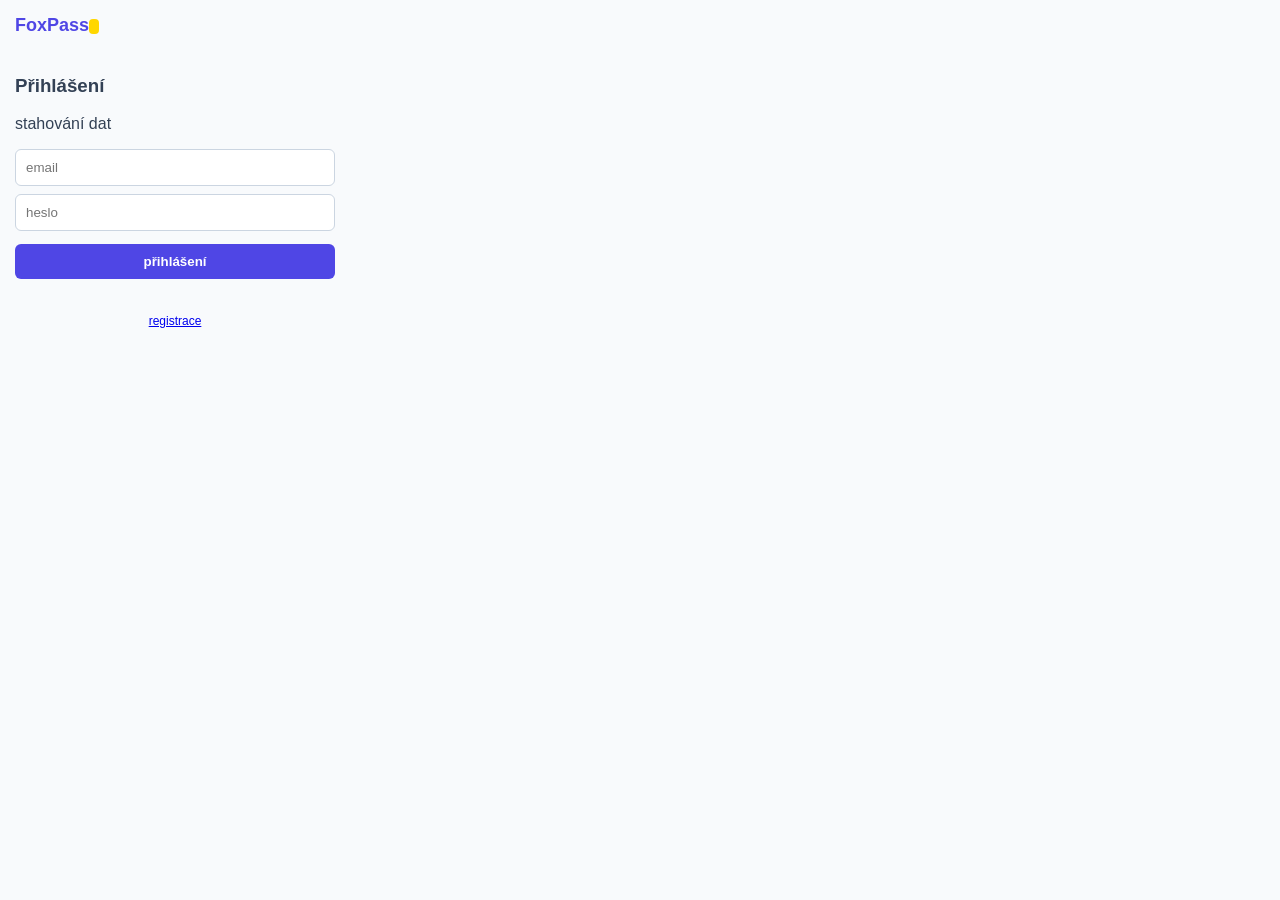
==== rocnikova_prace_v2/index.html @ ab2feee9 "copy from previous" ====
<!DOCTYPE html>
<html lang="cs">

<head>
    <meta charset="UTF-8">
    <title>FoxPass</title>
    <link rel="stylesheet" href="style.css">
</head>

<body>
    <div class="app-container">
        <header>
            <h1>FoxPass <span class="badge"></span></h1>
            <button id="btn-logout" class="hidden" title="Odhlásit"></button>
        </header>
        <div id="screen-auth">
            <h3 id="auth-title">Přihlášení</h3>
            <p class="subtitle" id="auth-sub">stahování dat</p>
            <div class="input-group">
                <input type="email" id="email" placeholder="email">
            </div>
            <div class="input-group">
                <input type="password" id="password" placeholder="heslo">
            </div>
            <button id="btn-submit" class="btn btn-primary">přihlášení</button>
            <div id="error-msg" class="error"></div>          
            <p class="switch-link">
                <a href="#" id="toggle-mode">registrace</a>
            </p>
        </div>

        <div id="screen-vault" class="hidden">
            <div class="add-box">
                <input type="text" id="site" placeholder="Web (např. facebook.com)">
                <input type="text" id="login" placeholder="Jméno / Email">
                <input type="password" id="pass" placeholder="Heslo">
                <button id="btn-save" class="btn btn-secondary">uložit na cloud</button>
            </div>
            <h3 class="list-title">hesla</h3>
            <div id="loading" class="hidden">synchronizace</div>
            <div id="vault-list"></div>
        </div>
    </div>
    
    <script src="popup.js"></script>
</body>
</html>
---- rocnikova_prace_v2/style.css ----
html, body {
    width: 350px;
    height: 500px;
    margin: 0;
    padding: 0;
    overflow: hidden;
}

body { 
    font-family: sans-serif; 
    background: #f8fafc; 
    color: #334155; 
}

.app-container { 
    width: 100%; 
    height: 100%; 
    padding: 15px; 
    box-sizing: border-box; 
    display: flex; 
    flex-direction: column; 
}

header { display: flex; justify-content: space-between; align-items: center; margin-bottom: 20px; }
h1 { font-size: 18px; margin: 0; color: #4f46e5; }
.badge { background: gold; color: black; font-size: 10px; padding: 2px 5px; border-radius: 4px; vertical-align: middle; }
.hidden { display: none !important; }

input { width: 100%; padding: 10px; margin-bottom: 8px; border: 1px solid #cbd5e1; border-radius: 6px; box-sizing: border-box; }
input:focus { outline: 2px solid #4f46e5; }

.btn { width: 100%; padding: 10px; border: none; border-radius: 6px; cursor: pointer; font-weight: bold; margin-top: 5px; }
.btn-primary { background: #4f46e5; color: white; }
.btn-secondary { background: #e2e8f0; color: #334155; }

.error { color: #ef4444; font-size: 12px; margin-top: 5px; text-align: center; height: 15px;}
.switch-link { text-align: center; margin-top: 15px; font-size: 12px; }

.vault-item { background: white; border: 1px solid #e2e8f0; padding: 10px; border-radius: 8px; margin-bottom: 8px; display: flex; justify-content: space-between; align-items: center; }
.icon-btn { background: none; border: none; cursor: pointer; font-size: 18px; padding: 5px; }
.icon-btn:hover { transform: scale(1.2); }
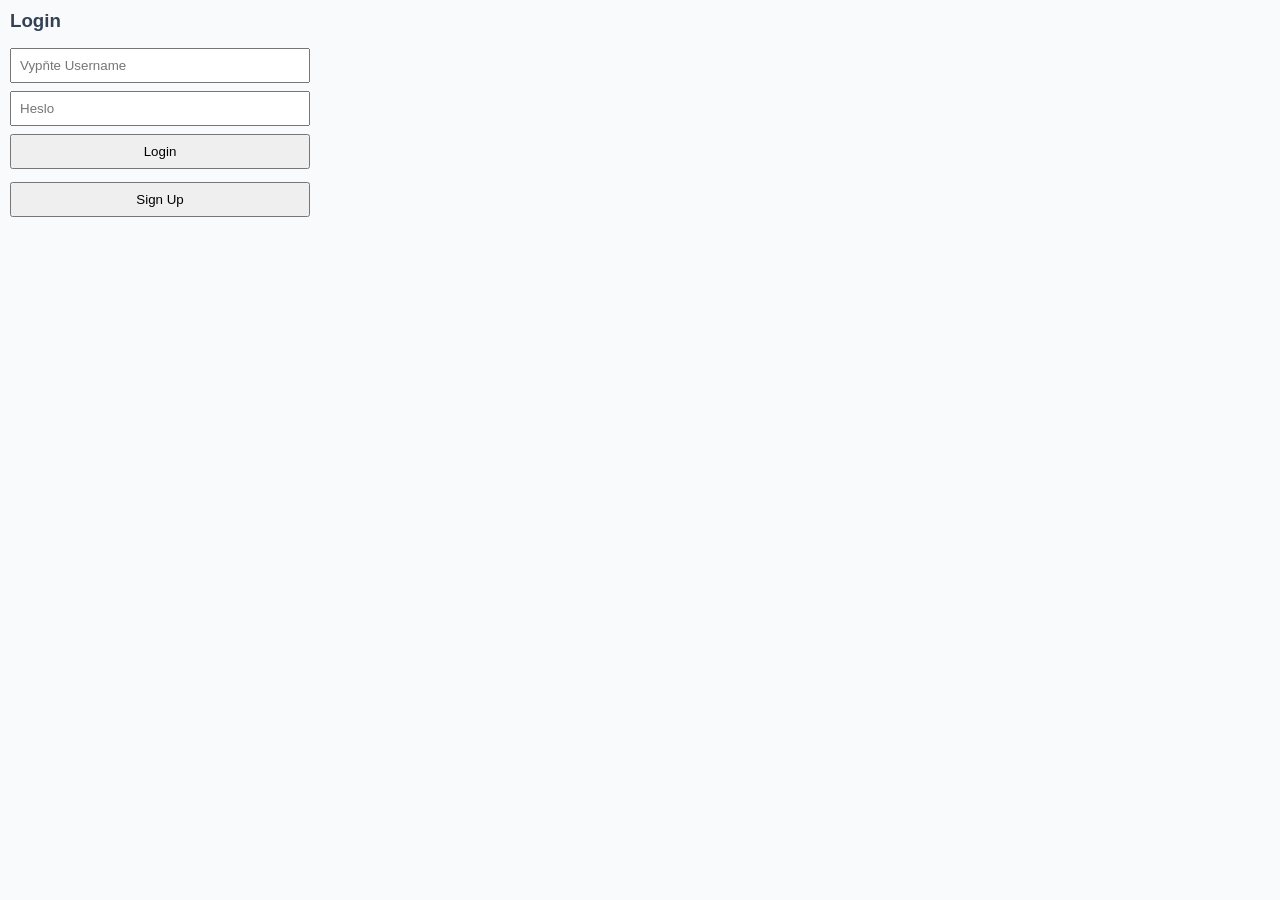
==== commit ff3e262d: "update v3" ====
--- a/rocnikova_prace_v2/index.html
+++ b/rocnikova_prace_v2/index.html
@@ -8,40 +8,29 @@
 </head>
 
 <body>
-    <div class="app-container">
-        <header>
-            <h1>FoxPass <span class="badge"></span></h1>
-            <button id="btn-logout" class="hidden" title="Odhlásit"></button>
-        </header>
-        <div id="screen-auth">
-            <h3 id="auth-title">Přihlášení</h3>
-            <p class="subtitle" id="auth-sub">stahování dat</p>
-            <div class="input-group">
-                <input type="email" id="email" placeholder="email">
-            </div>
-            <div class="input-group">
-                <input type="password" id="password" placeholder="heslo">
-            </div>
-            <button id="btn-submit" class="btn btn-primary">přihlášení</button>
-            <div id="error-msg" class="error"></div>          
-            <p class="switch-link">
-                <a href="#" id="toggle-mode">registrace</a>
-            </p>
-        </div>
+    <div id="screen-auth">
+        <h3 id="auth-title">Login</h3>
+        <p id="auth-sub"></p>
+        <input type="text" id="email" placeholder="Vypňte Username  ">
+        <input type="password" id="password" placeholder="Heslo">
+        <button id="btn-submit">Login</button>
+        <div id="error-msg" class="error"></div>
+        <button id="toggle-mode">Sign Up</button>
+    </div>
 
-        <div id="screen-vault" class="hidden">
-            <div class="add-box">
-                <input type="text" id="site" placeholder="Web (např. facebook.com)">
-                <input type="text" id="login" placeholder="Jméno / Email">
-                <input type="password" id="pass" placeholder="Heslo">
-                <button id="btn-save" class="btn btn-secondary">uložit na cloud</button>
-            </div>
-            <h3 class="list-title">hesla</h3>
-            <div id="loading" class="hidden">synchronizace</div>
-            <div id="vault-list"></div>
-        </div>
+    <div id="screen-vault" class="hidden">
+        <button id="btn-logout">Logout</button>
+        <hr>
+        <input type="text" id="site" placeholder="Web (např. www.gyarab.cz)">
+        <input type="text" id="login" placeholder="Jméno/Email">
+        <input type="password" id="pass" placeholder="Heslo">
+        <button id="btn-save">Uložit</button>
+        <div id="loading" class="hidden">Zpracovávání</div>
+        <h3>Uložená hesla</h3>
+        <div id="vault-list"></div>
     </div>
-    
+
     <script src="popup.js"></script>
 </body>
+
 </html>
--- a/rocnikova_prace_v2/style.css
+++ b/rocnikova_prace_v2/style.css
@@ -1,41 +1,46 @@
-html, body {
-    width: 350px;
-    height: 500px;
+body {
+    width: 300px;
+    font-family: sans-serif;
+    padding: 10px;
+    background: #f8fafc;
+    color: #334155;
     margin: 0;
-    padding: 0;
-    overflow: hidden;
 }
 
-body { 
-    font-family: sans-serif; 
-    background: #f8fafc; 
-    color: #334155; 
+.hidden {
+    display: none;
 }
 
-.app-container { 
-    width: 100%; 
-    height: 100%; 
-    padding: 15px; 
-    box-sizing: border-box; 
-    display: flex; 
-    flex-direction: column; 
+.error {
+    color: red;
+    font-size: 12px;
+    margin-bottom: 5px;
+    font-weight: bold;
 }
 
-header { display: flex; justify-content: space-between; align-items: center; margin-bottom: 20px; }
-h1 { font-size: 18px; margin: 0; color: #4f46e5; }
-.badge { background: gold; color: black; font-size: 10px; padding: 2px 5px; border-radius: 4px; vertical-align: middle; }
-.hidden { display: none !important; }
+input,
+button {
+    width: 100%;
+    margin-bottom: 8px;
+    padding: 8px;
+    box-sizing: border-box;
+}
 
-input { width: 100%; padding: 10px; margin-bottom: 8px; border: 1px solid #cbd5e1; border-radius: 6px; box-sizing: border-box; }
-input:focus { outline: 2px solid #4f46e5; }
+.vault-item {
+    border: 1px solid #cbd5e1;
+    padding: 8px;
+    margin-bottom: 5px;
+    background: white;
+    word-wrap: break-word;
+}
 
-.btn { width: 100%; padding: 10px; border: none; border-radius: 6px; cursor: pointer; font-weight: bold; margin-top: 5px; }
-.btn-primary { background: #4f46e5; color: white; }
-.btn-secondary { background: #e2e8f0; color: #334155; }
+hr {
+    border: 0;
+    border-top: 1px solid #cbd5e1;
+    margin: 10px 0;
+}
 
-.error { color: #ef4444; font-size: 12px; margin-top: 5px; text-align: center; height: 15px;}
-.switch-link { text-align: center; margin-top: 15px; font-size: 12px; }
-
-.vault-item { background: white; border: 1px solid #e2e8f0; padding: 10px; border-radius: 8px; margin-bottom: 8px; display: flex; justify-content: space-between; align-items: center; }
-.icon-btn { background: none; border: none; cursor: pointer; font-size: 18px; padding: 5px; }
-.icon-btn:hover { transform: scale(1.2); }+h3 {
+    margin-top: 0;
+    margin-bottom: 10px;
+}
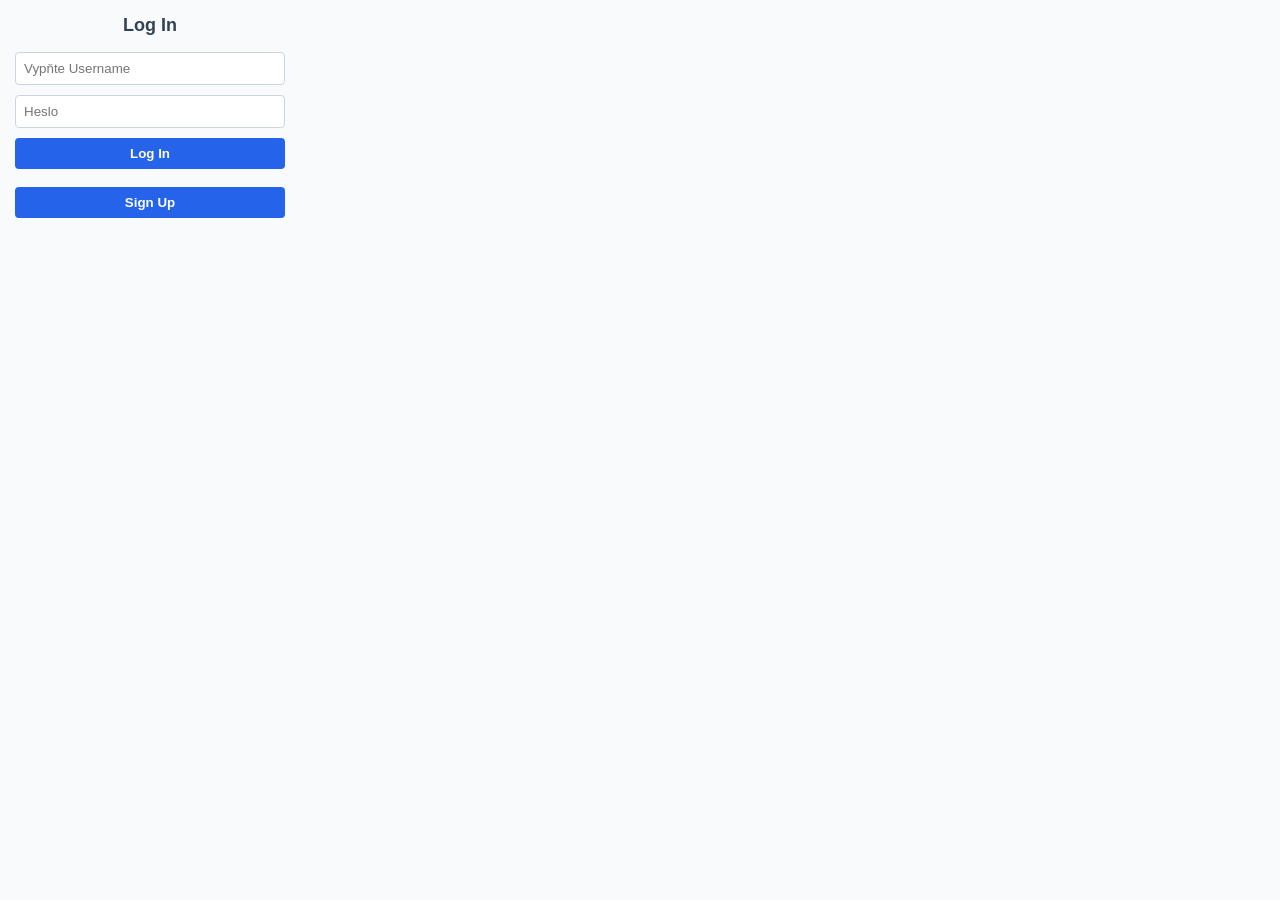
==== commit 5a2944b8: "final index.html" ====
--- a/rocnikova_prace_v2/index.html
+++ b/rocnikova_prace_v2/index.html
@@ -9,17 +9,17 @@
 
 <body>
     <div id="screen-auth">
-        <h3 id="auth-title">Login</h3>
+        <h3 id="auth-title">Log In</h3>
         <p id="auth-sub"></p>
-        <input type="text" id="email" placeholder="Vypňte Username  ">
+        <input type="text" id="email" placeholder="Vypňte Username">
         <input type="password" id="password" placeholder="Heslo">
-        <button id="btn-submit">Login</button>
+        <button id="btn-submit">Log In</button>
         <div id="error-msg" class="error"></div>
         <button id="toggle-mode">Sign Up</button>
     </div>
 
     <div id="screen-vault" class="hidden">
-        <button id="btn-logout">Logout</button>
+        <button id="btn-logout">Log Out</button>
         <hr>
         <input type="text" id="site" placeholder="Web (např. www.gyarab.cz)">
         <input type="text" id="login" placeholder="Jméno/Email">
--- a/rocnikova_prace_v2/style.css
+++ b/rocnikova_prace_v2/style.css
@@ -1,10 +1,11 @@
 body {
     width: 300px;
     font-family: sans-serif;
-    padding: 10px;
+    padding: 15px;
     background: #f8fafc;
     color: #334155;
     margin: 0;
+    box-sizing: border-box;
 }
 
 .hidden {
@@ -12,35 +13,61 @@
 }
 
 .error {
-    color: red;
+    color: #dc2626;
     font-size: 12px;
-    margin-bottom: 5px;
+    margin-bottom: 8px;
     font-weight: bold;
+    text-align: center;
 }
 
-input,
-button {
+input {
     width: 100%;
-    margin-bottom: 8px;
+    margin-bottom: 10px;
     padding: 8px;
+    border: 1px solid #cbd5e1;
+    border-radius: 4px;
     box-sizing: border-box;
 }
 
+button {
+    width: 100%;
+    margin-bottom: 10px;
+    padding: 8px;
+    background: #2563eb;
+    color: white;
+    border: none;
+    border-radius: 4px;
+    cursor: pointer;
+    font-weight: bold;
+    box-sizing: border-box;
+}
+
+button:hover {
+    background: #1d4ed8;
+}
+
 .vault-item {
-    border: 1px solid #cbd5e1;
-    padding: 8px;
-    margin-bottom: 5px;
+    border: 1px solid #e2e8f0;
+    border-radius: 4px;
+    padding: 10px;
+    margin-bottom: 8px;
     background: white;
     word-wrap: break-word;
+    box-shadow: 0 1px 2px rgba(0, 0, 0, 0.05);
 }
 
 hr {
     border: 0;
     border-top: 1px solid #cbd5e1;
-    margin: 10px 0;
+    margin: 15px 0;
 }
 
 h3 {
     margin-top: 0;
-    margin-bottom: 10px;
-}+    margin-bottom: 15px;
+    font-size: 18px;
+    text-align: center;
+}
+
+
+/* Style.css was created with a help of Google Gemini 3.1 Pro for visual idea
